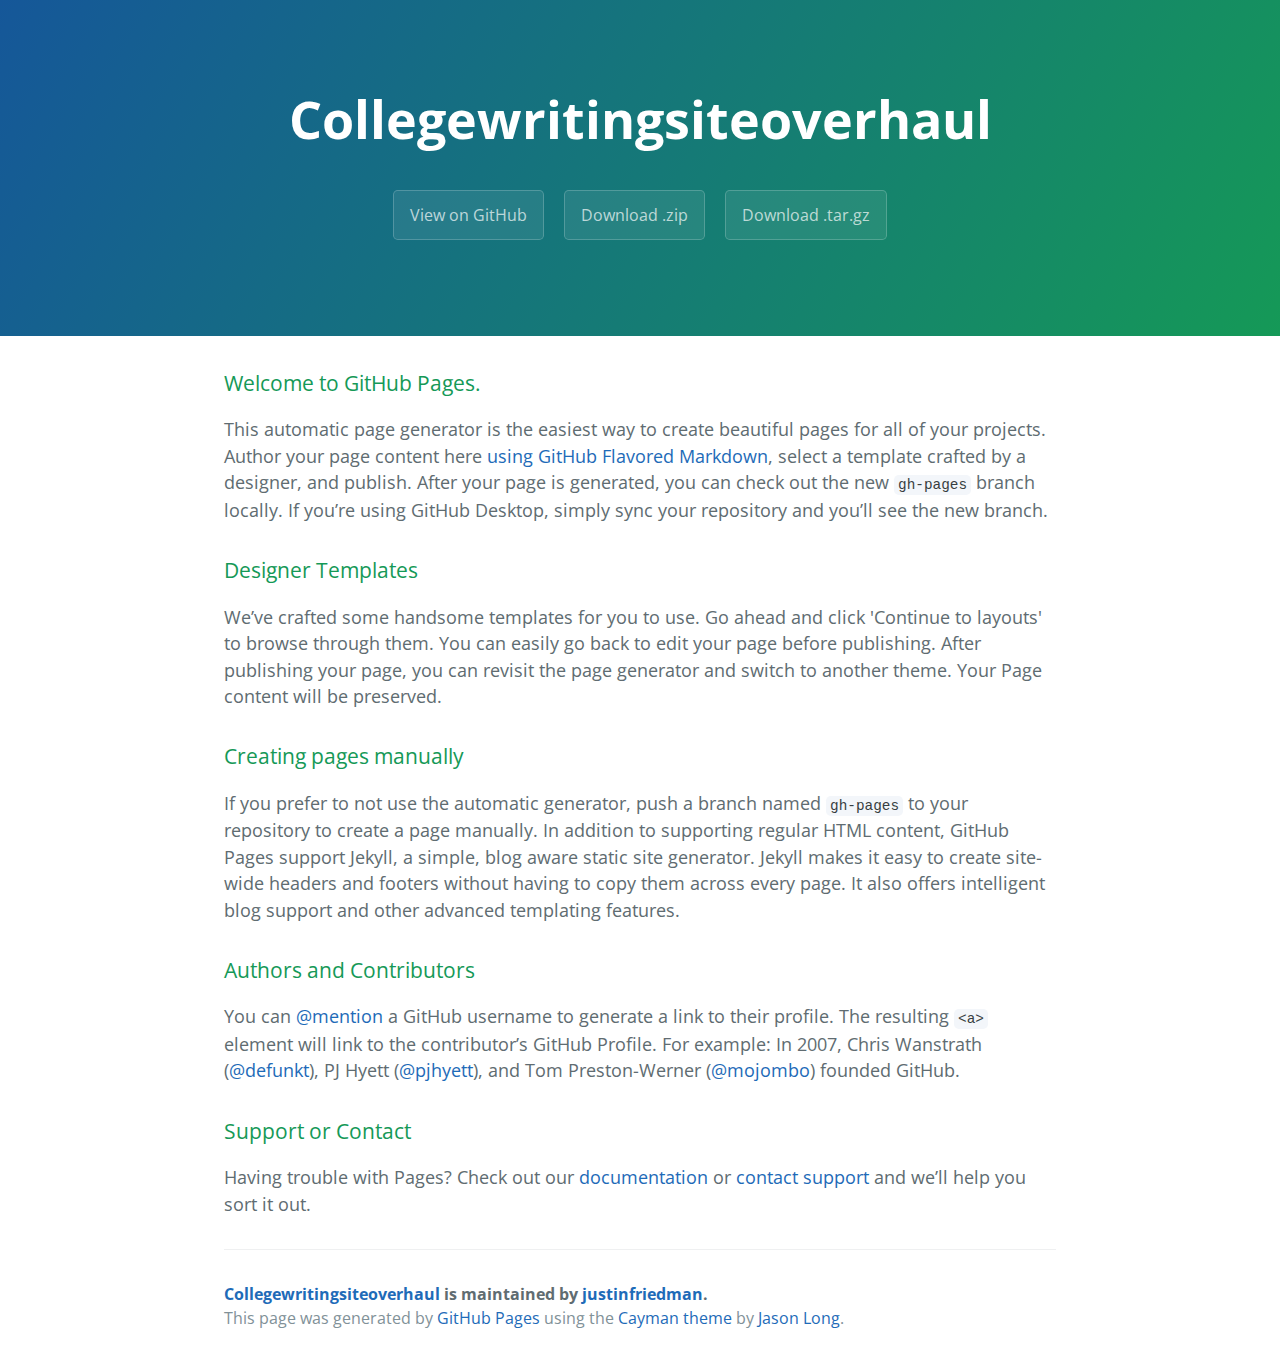
==== index.html @ 5b7e78f1 "Create gh-pages branch via GitHub" ====
<!DOCTYPE html>
<html lang="en-us">
  <head>
    <meta charset="UTF-8">
    <title>Collegewritingsiteoverhaul by justinfriedman</title>
    <meta name="viewport" content="width=device-width, initial-scale=1">
    <link rel="stylesheet" type="text/css" href="stylesheets/normalize.css" media="screen">
    <link href='https://fonts.googleapis.com/css?family=Open+Sans:400,700' rel='stylesheet' type='text/css'>
    <link rel="stylesheet" type="text/css" href="stylesheets/stylesheet.css" media="screen">
    <link rel="stylesheet" type="text/css" href="stylesheets/github-light.css" media="screen">
  </head>
  <body>
    <section class="page-header">
      <h1 class="project-name">Collegewritingsiteoverhaul</h1>
      <h2 class="project-tagline"></h2>
      <a href="https://github.com/justinfriedman/collegeWritingSiteOverhaul" class="btn">View on GitHub</a>
      <a href="https://github.com/justinfriedman/collegeWritingSiteOverhaul/zipball/master" class="btn">Download .zip</a>
      <a href="https://github.com/justinfriedman/collegeWritingSiteOverhaul/tarball/master" class="btn">Download .tar.gz</a>
    </section>

    <section class="main-content">
      <h3>
<a id="welcome-to-github-pages" class="anchor" href="#welcome-to-github-pages" aria-hidden="true"><span aria-hidden="true" class="octicon octicon-link"></span></a>Welcome to GitHub Pages.</h3>

<p>This automatic page generator is the easiest way to create beautiful pages for all of your projects. Author your page content here <a href="https://guides.github.com/features/mastering-markdown/">using GitHub Flavored Markdown</a>, select a template crafted by a designer, and publish. After your page is generated, you can check out the new <code>gh-pages</code> branch locally. If you’re using GitHub Desktop, simply sync your repository and you’ll see the new branch.</p>

<h3>
<a id="designer-templates" class="anchor" href="#designer-templates" aria-hidden="true"><span aria-hidden="true" class="octicon octicon-link"></span></a>Designer Templates</h3>

<p>We’ve crafted some handsome templates for you to use. Go ahead and click 'Continue to layouts' to browse through them. You can easily go back to edit your page before publishing. After publishing your page, you can revisit the page generator and switch to another theme. Your Page content will be preserved.</p>

<h3>
<a id="creating-pages-manually" class="anchor" href="#creating-pages-manually" aria-hidden="true"><span aria-hidden="true" class="octicon octicon-link"></span></a>Creating pages manually</h3>

<p>If you prefer to not use the automatic generator, push a branch named <code>gh-pages</code> to your repository to create a page manually. In addition to supporting regular HTML content, GitHub Pages support Jekyll, a simple, blog aware static site generator. Jekyll makes it easy to create site-wide headers and footers without having to copy them across every page. It also offers intelligent blog support and other advanced templating features.</p>

<h3>
<a id="authors-and-contributors" class="anchor" href="#authors-and-contributors" aria-hidden="true"><span aria-hidden="true" class="octicon octicon-link"></span></a>Authors and Contributors</h3>

<p>You can <a href="https://help.github.com/articles/basic-writing-and-formatting-syntax/#mentioning-users-and-teams" class="user-mention">@mention</a> a GitHub username to generate a link to their profile. The resulting <code>&lt;a&gt;</code> element will link to the contributor’s GitHub Profile. For example: In 2007, Chris Wanstrath (<a href="https://github.com/defunkt" class="user-mention">@defunkt</a>), PJ Hyett (<a href="https://github.com/pjhyett" class="user-mention">@pjhyett</a>), and Tom Preston-Werner (<a href="https://github.com/mojombo" class="user-mention">@mojombo</a>) founded GitHub.</p>

<h3>
<a id="support-or-contact" class="anchor" href="#support-or-contact" aria-hidden="true"><span aria-hidden="true" class="octicon octicon-link"></span></a>Support or Contact</h3>

<p>Having trouble with Pages? Check out our <a href="https://help.github.com/pages">documentation</a> or <a href="https://github.com/contact">contact support</a> and we’ll help you sort it out.</p>

      <footer class="site-footer">
        <span class="site-footer-owner"><a href="https://github.com/justinfriedman/collegeWritingSiteOverhaul">Collegewritingsiteoverhaul</a> is maintained by <a href="https://github.com/justinfriedman">justinfriedman</a>.</span>

        <span class="site-footer-credits">This page was generated by <a href="https://pages.github.com">GitHub Pages</a> using the <a href="https://github.com/jasonlong/cayman-theme">Cayman theme</a> by <a href="https://twitter.com/jasonlong">Jason Long</a>.</span>
      </footer>

    </section>

  
  </body>
</html>
---- stylesheets/stylesheet.css ----
* {
  box-sizing: border-box; }

body {
  padding: 0;
  margin: 0;
  font-family: "Open Sans", "Helvetica Neue", Helvetica, Arial, sans-serif;
  font-size: 16px;
  line-height: 1.5;
  color: #606c71; }

a {
  color: #1e6bb8;
  text-decoration: none; }
  a:hover {
    text-decoration: underline; }

.btn {
  display: inline-block;
  margin-bottom: 1rem;
  color: rgba(255, 255, 255, 0.7);
  background-color: rgba(255, 255, 255, 0.08);
  border-color: rgba(255, 255, 255, 0.2);
  border-style: solid;
  border-width: 1px;
  border-radius: 0.3rem;
  transition: color 0.2s, background-color 0.2s, border-color 0.2s; }
  .btn + .btn {
    margin-left: 1rem; }

.btn:hover {
  color: rgba(255, 255, 255, 0.8);
  text-decoration: none;
  background-color: rgba(255, 255, 255, 0.2);
  border-color: rgba(255, 255, 255, 0.3); }

@media screen and (min-width: 64em) {
  .btn {
    padding: 0.75rem 1rem; } }

@media screen and (min-width: 42em) and (max-width: 64em) {
  .btn {
    padding: 0.6rem 0.9rem;
    font-size: 0.9rem; } }

@media screen and (max-width: 42em) {
  .btn {
    display: block;
    width: 100%;
    padding: 0.75rem;
    font-size: 0.9rem; }
    .btn + .btn {
      margin-top: 1rem;
      margin-left: 0; } }

.page-header {
  color: #fff;
  text-align: center;
  background-color: #159957;
  background-image: linear-gradient(120deg, #155799, #159957); }

@media screen and (min-width: 64em) {
  .page-header {
    padding: 5rem 6rem; } }

@media screen and (min-width: 42em) and (max-width: 64em) {
  .page-header {
    padding: 3rem 4rem; } }

@media screen and (max-width: 42em) {
  .page-header {
    padding: 2rem 1rem; } }

.project-name {
  margin-top: 0;
  margin-bottom: 0.1rem; }

@media screen and (min-width: 64em) {
  .project-name {
    font-size: 3.25rem; } }

@media screen and (min-width: 42em) and (max-width: 64em) {
  .project-name {
    font-size: 2.25rem; } }

@media screen and (max-width: 42em) {
  .project-name {
    font-size: 1.75rem; } }

.project-tagline {
  margin-bottom: 2rem;
  font-weight: normal;
  opacity: 0.7; }

@media screen and (min-width: 64em) {
  .project-tagline {
    font-size: 1.25rem; } }

@media screen and (min-width: 42em) and (max-width: 64em) {
  .project-tagline {
    font-size: 1.15rem; } }

@media screen and (max-width: 42em) {
  .project-tagline {
    font-size: 1rem; } }

.main-content :first-child {
  margin-top: 0; }
.main-content img {
  max-width: 100%; }
.main-content h1, .main-content h2, .main-content h3, .main-content h4, .main-content h5, .main-content h6 {
  margin-top: 2rem;
  margin-bottom: 1rem;
  font-weight: normal;
  color: #159957; }
.main-content p {
  margin-bottom: 1em; }
.main-content code {
  padding: 2px 4px;
  font-family: Consolas, "Liberation Mono", Menlo, Courier, monospace;
  font-size: 0.9rem;
  color: #383e41;
  background-color: #f3f6fa;
  border-radius: 0.3rem; }
.main-content pre {
  padding: 0.8rem;
  margin-top: 0;
  margin-bottom: 1rem;
  font: 1rem Consolas, "Liberation Mono", Menlo, Courier, monospace;
  color: #567482;
  word-wrap: normal;
  background-color: #f3f6fa;
  border: solid 1px #dce6f0;
  border-radius: 0.3rem; }
  .main-content pre > code {
    padding: 0;
    margin: 0;
    font-size: 0.9rem;
    color: #567482;
    word-break: normal;
    white-space: pre;
    background: transparent;
    border: 0; }
.main-content .highlight {
  margin-bottom: 1rem; }
  .main-content .highlight pre {
    margin-bottom: 0;
    word-break: normal; }
.main-content .highlight pre, .main-content pre {
  padding: 0.8rem;
  overflow: auto;
  font-size: 0.9rem;
  line-height: 1.45;
  border-radius: 0.3rem; }
.main-content pre code, .main-content pre tt {
  display: inline;
  max-width: initial;
  padding: 0;
  margin: 0;
  overflow: initial;
  line-height: inherit;
  word-wrap: normal;
  background-color: transparent;
  border: 0; }
  .main-content pre code:before, .main-content pre code:after, .main-content pre tt:before, .main-content pre tt:after {
    content: normal; }
.main-content ul, .main-content ol {
  margin-top: 0; }
.main-content blockquote {
  padding: 0 1rem;
  margin-left: 0;
  color: #819198;
  border-left: 0.3rem solid #dce6f0; }
  .main-content blockquote > :first-child {
    margin-top: 0; }
  .main-content blockquote > :last-child {
    margin-bottom: 0; }
.main-content table {
  display: block;
  width: 100%;
  overflow: auto;
  word-break: normal;
  word-break: keep-all; }
  .main-content table th {
    font-weight: bold; }
  .main-content table th, .main-content table td {
    padding: 0.5rem 1rem;
    border: 1px solid #e9ebec; }
.main-content dl {
  padding: 0; }
  .main-content dl dt {
    padding: 0;
    margin-top: 1rem;
    font-size: 1rem;
    font-weight: bold; }
  .main-content dl dd {
    padding: 0;
    margin-bottom: 1rem; }
.main-content hr {
  height: 2px;
  padding: 0;
  margin: 1rem 0;
  background-color: #eff0f1;
  border: 0; }

@media screen and (min-width: 64em) {
  .main-content {
    max-width: 64rem;
    padding: 2rem 6rem;
    margin: 0 auto;
    font-size: 1.1rem; } }

@media screen and (min-width: 42em) and (max-width: 64em) {
  .main-content {
    padding: 2rem 4rem;
    font-size: 1.1rem; } }

@media screen and (max-width: 42em) {
  .main-content {
    padding: 2rem 1rem;
    font-size: 1rem; } }

.site-footer {
  padding-top: 2rem;
  margin-top: 2rem;
  border-top: solid 1px #eff0f1; }

.site-footer-owner {
  display: block;
  font-weight: bold; }

.site-footer-credits {
  color: #819198; }

@media screen and (min-width: 64em) {
  .site-footer {
    font-size: 1rem; } }

@media screen and (min-width: 42em) and (max-width: 64em) {
  .site-footer {
    font-size: 1rem; } }

@media screen and (max-width: 42em) {
  .site-footer {
    font-size: 0.9rem; } }
---- stylesheets/github-light.css ----
/*
The MIT License (MIT)

Copyright (c) 2015 GitHub, Inc.

Permission is hereby granted, free of charge, to any person obtaining a copy
of this software and associated documentation files (the "Software"), to deal
in the Software without restriction, including without limitation the rights
to use, copy, modify, merge, publish, distribute, sublicense, and/or sell
copies of the Software, and to permit persons to whom the Software is
furnished to do so, subject to the following conditions:

The above copyright notice and this permission notice shall be included in all
copies or substantial portions of the Software.

THE SOFTWARE IS PROVIDED "AS IS", WITHOUT WARRANTY OF ANY KIND, EXPRESS OR
IMPLIED, INCLUDING BUT NOT LIMITED TO THE WARRANTIES OF MERCHANTABILITY,
FITNESS FOR A PARTICULAR PURPOSE AND NONINFRINGEMENT. IN NO EVENT SHALL THE
AUTHORS OR COPYRIGHT HOLDERS BE LIABLE FOR ANY CLAIM, DAMAGES OR OTHER
LIABILITY, WHETHER IN AN ACTION OF CONTRACT, TORT OR OTHERWISE, ARISING FROM,
OUT OF OR IN CONNECTION WITH THE SOFTWARE OR THE USE OR OTHER DEALINGS IN THE
SOFTWARE.

*/

.pl-c /* comment */ {
  color: #969896;
}

.pl-c1      /* constant, markup.raw, meta.diff.header, meta.module-reference, meta.property-name, support, support.constant, support.variable, variable.other.constant */,
.pl-s .pl-v /* string variable */ {
  color: #0086b3;
}

.pl-e  /* entity */,
.pl-en /* entity.name */ {
  color: #795da3;
}

.pl-s .pl-s1 /* string source */,
.pl-smi      /* storage.modifier.import, storage.modifier.package, storage.type.java, variable.other, variable.parameter.function */ {
  color: #333;
}

.pl-ent /* entity.name.tag */ {
  color: #63a35c;
}

.pl-k /* keyword, storage, storage.type */ {
  color: #a71d5d;
}

.pl-pds              /* punctuation.definition.string, string.regexp.character-class */,
.pl-s                /* string */,
.pl-s .pl-pse .pl-s1 /* string punctuation.section.embedded source */,
.pl-sr               /* string.regexp */,
.pl-sr .pl-cce       /* string.regexp constant.character.escape */,
.pl-sr .pl-sra       /* string.regexp string.regexp.arbitrary-repitition */,
.pl-sr .pl-sre       /* string.regexp source.ruby.embedded */ {
  color: #183691;
}

.pl-v /* variable */ {
  color: #ed6a43;
}

.pl-id /* invalid.deprecated */ {
  color: #b52a1d;
}

.pl-ii /* invalid.illegal */ {
  background-color: #b52a1d;
  color: #f8f8f8;
}

.pl-sr .pl-cce /* string.regexp constant.character.escape */ {
  color: #63a35c;
  font-weight: bold;
}

.pl-ml /* markup.list */ {
  color: #693a17;
}

.pl-mh        /* markup.heading */,
.pl-mh .pl-en /* markup.heading entity.name */,
.pl-ms        /* meta.separator */ {
  color: #1d3e81;
  font-weight: bold;
}

.pl-mq /* markup.quote */ {
  color: #008080;
}

.pl-mi /* markup.italic */ {
  color: #333;
  font-style: italic;
}

.pl-mb /* markup.bold */ {
  color: #333;
  font-weight: bold;
}

.pl-md /* markup.deleted, meta.diff.header.from-file */ {
  background-color: #ffecec;
  color: #bd2c00;
}

.pl-mi1 /* markup.inserted, meta.diff.header.to-file */ {
  background-color: #eaffea;
  color: #55a532;
}

.pl-mdr /* meta.diff.range */ {
  color: #795da3;
  font-weight: bold;
}

.pl-mo /* meta.output */ {
  color: #1d3e81;
}
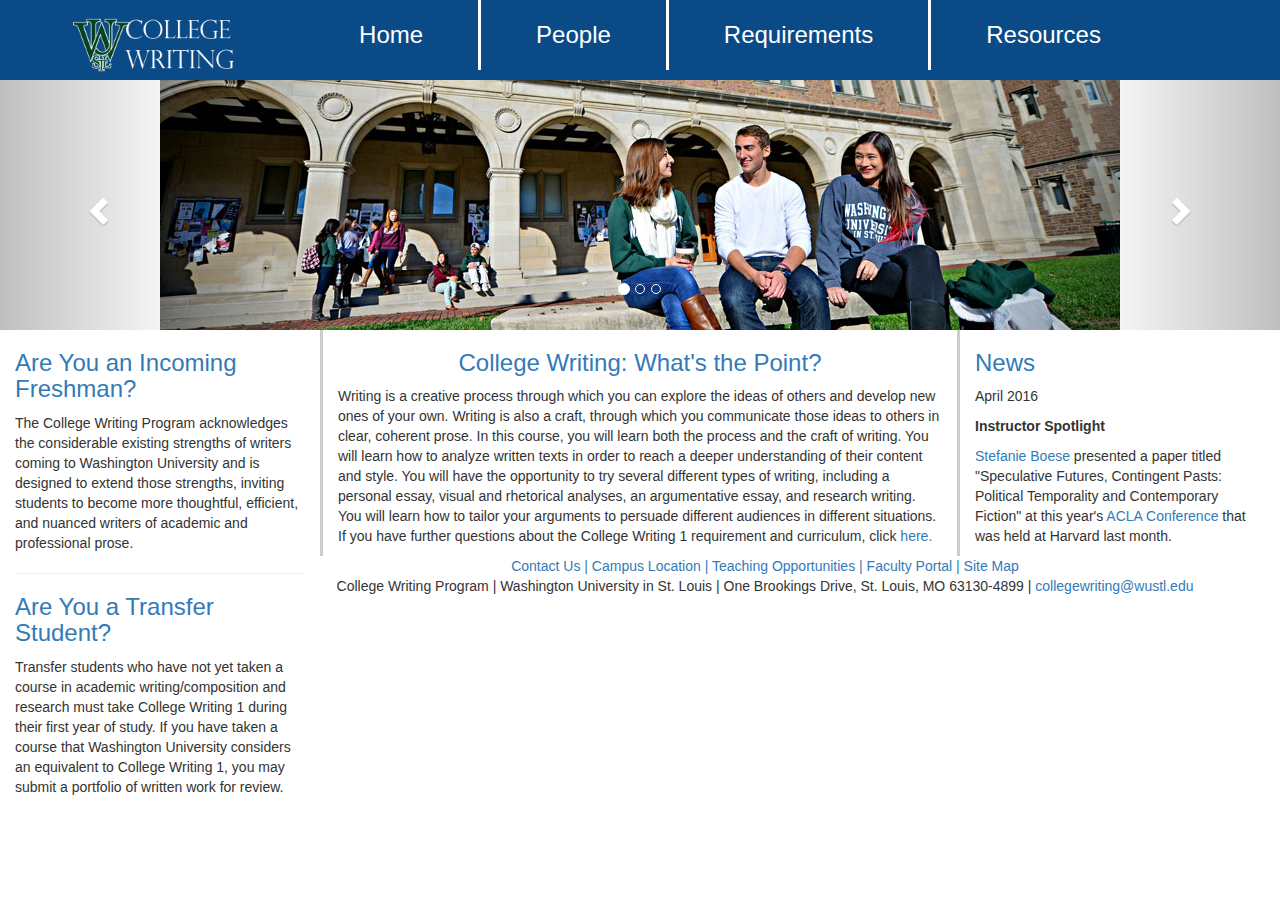
==== commit a74093dc: "getting there" ====
--- a/index.html
+++ b/index.html
@@ -1,57 +1,151 @@
 <!DOCTYPE html>
-<html lang="en-us">
+<html lang="en">
   <head>
-    <meta charset="UTF-8">
-    <title>Collegewritingsiteoverhaul by justinfriedman</title>
+    <meta charset="utf-8">
+    <meta http-equiv="X-UA-Compatible" content="IE=edge">
     <meta name="viewport" content="width=device-width, initial-scale=1">
-    <link rel="stylesheet" type="text/css" href="stylesheets/normalize.css" media="screen">
-    <link href='https://fonts.googleapis.com/css?family=Open+Sans:400,700' rel='stylesheet' type='text/css'>
-    <link rel="stylesheet" type="text/css" href="stylesheets/stylesheet.css" media="screen">
-    <link rel="stylesheet" type="text/css" href="stylesheets/github-light.css" media="screen">
+    <!-- The above 3 meta tags *must* come first in the head; any other head content must come *after* these tags -->
+    <title>WUSTL College Writing</title>
+
+    <!-- Bootstrap -->
+    <link href="css/bootstrap.min.css" rel="stylesheet">
+    <link href="css/custom.css" rel="stylesheet">
+
   </head>
+
+
+
   <body>
-    <section class="page-header">
-      <h1 class="project-name">Collegewritingsiteoverhaul</h1>
-      <h2 class="project-tagline"></h2>
-      <a href="https://github.com/justinfriedman/collegeWritingSiteOverhaul" class="btn">View on GitHub</a>
-      <a href="https://github.com/justinfriedman/collegeWritingSiteOverhaul/zipball/master" class="btn">Download .zip</a>
-      <a href="https://github.com/justinfriedman/collegeWritingSiteOverhaul/tarball/master" class="btn">Download .tar.gz</a>
-    </section>
+    <!-- Static navbar -->
+        <nav class="navbar navbar-default navbar-static-top">
+          <div class="container">
+            <div class="navbar-header">
+              <button type="button" class="navbar-toggle collapsed" data-toggle="collapse" data-target="#navbar" aria-expanded="false" aria-controls="navbar">
+                <span class="sr-only">Toggle navigation</span>
+                <span class="icon-bar"></span>
+                <span class="icon-bar"></span>
+                <span class="icon-bar"></span>
+              </button>
+              <a class="navbar-brand" href="#"><img src="imgs/logo.png" id="logo"></a>
+            </div>
+            <div id="navbar" class="navbar-collapse collapse">
+              <ul class="nav navbar-nav">
+                <li>
+                  <a href="index.html"><p>Home</p></a>
+                </li>
+                <li>
+                  <a href="people.html"><p>People</p></a>
+                </li>
+                <li>
+                  <a href="requirements.html"><p>Requirements</p></a>
+                </li>
+                <li>
+                  <a href="resources.html"><p>Resources</p></a>
+                </li>
 
-    <section class="main-content">
-      <h3>
-<a id="welcome-to-github-pages" class="anchor" href="#welcome-to-github-pages" aria-hidden="true"><span aria-hidden="true" class="octicon octicon-link"></span></a>Welcome to GitHub Pages.</h3>
+              </ul>
 
-<p>This automatic page generator is the easiest way to create beautiful pages for all of your projects. Author your page content here <a href="https://guides.github.com/features/mastering-markdown/">using GitHub Flavored Markdown</a>, select a template crafted by a designer, and publish. After your page is generated, you can check out the new <code>gh-pages</code> branch locally. If you’re using GitHub Desktop, simply sync your repository and you’ll see the new branch.</p>
+            </div><!--/.nav-collapse -->
+          </div>
+        </nav>
 
-<h3>
-<a id="designer-templates" class="anchor" href="#designer-templates" aria-hidden="true"><span aria-hidden="true" class="octicon octicon-link"></span></a>Designer Templates</h3>
 
-<p>We’ve crafted some handsome templates for you to use. Go ahead and click 'Continue to layouts' to browse through them. You can easily go back to edit your page before publishing. After publishing your page, you can revisit the page generator and switch to another theme. Your Page content will be preserved.</p>
+<div id="carousel-example-generic" class="carousel slide" data-ride="carousel">
+  <!-- Indicators -->
+  <ol class="carousel-indicators">
+    <li data-target="#carousel-example-generic" data-slide-to="0" class="active"></li>
+    <li data-target="#carousel-example-generic" data-slide-to="1"></li>
+    <li data-target="#carousel-example-generic" data-slide-to="2"></li>
+  </ol>
 
-<h3>
-<a id="creating-pages-manually" class="anchor" href="#creating-pages-manually" aria-hidden="true"><span aria-hidden="true" class="octicon octicon-link"></span></a>Creating pages manually</h3>
+  <!-- Wrapper for slides -->
+  <div class="carousel-inner">
+    <div class="item active">
+      <img src="imgs/banner1.jpg" alt="...">
 
-<p>If you prefer to not use the automatic generator, push a branch named <code>gh-pages</code> to your repository to create a page manually. In addition to supporting regular HTML content, GitHub Pages support Jekyll, a simple, blog aware static site generator. Jekyll makes it easy to create site-wide headers and footers without having to copy them across every page. It also offers intelligent blog support and other advanced templating features.</p>
+    </div>
+    <div class="item">
+      <img src="imgs/banner2.jpg" alt="...">
 
-<h3>
-<a id="authors-and-contributors" class="anchor" href="#authors-and-contributors" aria-hidden="true"><span aria-hidden="true" class="octicon octicon-link"></span></a>Authors and Contributors</h3>
+    </div>
+    <div class="item">
+      <img src="imgs/banner3.jpg" alt="...">
 
-<p>You can <a href="https://help.github.com/articles/basic-writing-and-formatting-syntax/#mentioning-users-and-teams" class="user-mention">@mention</a> a GitHub username to generate a link to their profile. The resulting <code>&lt;a&gt;</code> element will link to the contributor’s GitHub Profile. For example: In 2007, Chris Wanstrath (<a href="https://github.com/defunkt" class="user-mention">@defunkt</a>), PJ Hyett (<a href="https://github.com/pjhyett" class="user-mention">@pjhyett</a>), and Tom Preston-Werner (<a href="https://github.com/mojombo" class="user-mention">@mojombo</a>) founded GitHub.</p>
+    </div>
+  </div>
 
-<h3>
-<a id="support-or-contact" class="anchor" href="#support-or-contact" aria-hidden="true"><span aria-hidden="true" class="octicon octicon-link"></span></a>Support or Contact</h3>
+  <!-- Controls -->
+  <a class="left carousel-control" href="#carousel-example-generic" role="button" data-slide="prev">
+    <span class="glyphicon glyphicon-chevron-left"></span>
+  </a>
+  <a class="right carousel-control" href="#carousel-example-generic" role="button" data-slide="next">
+    <span class="glyphicon glyphicon-chevron-right"></span>
+  </a>
+</div> <!-- Carousel -->
 
-<p>Having trouble with Pages? Check out our <a href="https://help.github.com/pages">documentation</a> or <a href="https://github.com/contact">contact support</a> and we’ll help you sort it out.</p>
 
-      <footer class="site-footer">
-        <span class="site-footer-owner"><a href="https://github.com/justinfriedman/collegeWritingSiteOverhaul">Collegewritingsiteoverhaul</a> is maintained by <a href="https://github.com/justinfriedman">justinfriedman</a>.</span>
+<div class="info-cont">
 
-        <span class="site-footer-credits">This page was generated by <a href="https://pages.github.com">GitHub Pages</a> using the <a href="https://github.com/jasonlong/cayman-theme">Cayman theme</a> by <a href="https://twitter.com/jasonlong">Jason Long</a>.</span>
-      </footer>
 
-    </section>
+<div class="col-md-3">
+  <a href="freshman.html"><h3>Are You an Incoming Freshman?</h3></a>
+  <p>
+    The College Writing Program acknowledges the considerable existing strengths of writers coming to Washington University and is designed to extend
+     those strengths, inviting students to become more thoughtful, efficient, and nuanced writers of academic and professional prose.
+  </p>
+<hr />
+<a href="transfer.html"><h3>Are You a Transfer Student?</h3></a>
+  <p>
+    Transfer students who have not yet taken a course in academic writing/composition and research must take College Writing 1 during their first year
+    of study. If you have taken a course that Washington University considers an equivalent to College Writing 1, you may submit a portfolio of written
+    work for review.
+  </p>
 
-  
+</div>
+<div class="col-md-6">
+<h3>College Writing: What's the Point?</h3>
+<p>
+  Writing is a creative process through which you can explore the ideas of others and develop new ones of your own. Writing is also a craft,
+  through which you communicate those ideas to others in clear, coherent prose. In this course, you will learn both the process and the craft of writing.
+   You will learn how to analyze written texts in order to reach a deeper understanding of their content and style. You will have the opportunity to try
+   several different types of writing, including a personal essay, visual and rhetorical analyses, an argumentative essay, and research writing.
+   You will learn how to tailor your arguments to persuade different audiences in different situations.
+   If you have further questions about the College Writing 1 requirement and curriculum, click <a href="faq.html">here.</a>
+
+</p>
+
+</div>
+<div class="col-md-3">
+  <a href="news.html"><h3>News</h3></a>
+  <p>
+    April 2016
+  </p>
+  <p>
+    <strong>Instructor Spotlight</strong>
+  </p>
+  <p>
+    <a href="people.html/#boese">Stefanie Boese</a> presented a paper titled "Speculative Futures, Contingent Pasts:  Political Temporality and Contemporary Fiction"
+    at this year's <a href="http://www.acla.org/">ACLA Conference </a>that was held at Harvard last month.
+  </p>
+</div>
+
+</div>
+
+
+
+ <footer class="footer">
+      <div class="container">
+
+     <a href="contact.html">Contact Us | </a> <a href="location.html">Campus Location | </a> <a href="opps.html">Teaching Opportunities | </a> <a href="https://pages.wustl.edu/writing1">Faculty Portal | </a> <a href="map.html">Site Map</a>
+     <p>
+       College Writing Program | Washington University in St. Louis | One Brookings Drive, St. Louis, MO 63130-4899 | <a href="collegewriting@wustl.edu">collegewriting@wustl.edu</a>
+     </p>
+   </div>
+ </footer>
+
+    <!-- jQuery (necessary for Bootstrap's JavaScript plugins) -->
+    <script src="https://ajax.googleapis.com/ajax/libs/jquery/1.11.3/jquery.min.js"></script>
+    <!-- Include all compiled plugins (below), or include individual files as needed -->
+    <script src="js/bootstrap.min.js"></script>
   </body>
 </html>
--- a/css/custom.css
+++ b/css/custom.css
@@ -0,0 +1,149 @@
+
+
+#logo {
+  height: 60px;
+  width: 165px;
+}
+.navbar-nav li {
+  padding-left: 40px;
+  padding-right: 40px;
+  font-size: 18pt;
+
+}
+
+.navbar{
+  background-color: rgb(10, 75, 135);
+  padding-bottom: 0px;
+
+}
+
+.navbar-nav {
+    display: inline-block;
+    float: none;
+    margin: 0;
+
+}
+
+.navbar-nav p {
+  color: white;
+}
+.navbar-nav li:hover {
+  background-color: rgb(149, 154, 153);
+}
+.navbar{
+  text-align: center;
+}
+
+.navbar, .navbar-inverse {
+	border-radius: 0;
+	border: none;
+	margin-bottom: 0;
+	min-height: 80px;
+}
+
+.nav li {
+	display: inline;
+	color: white;
+  padding-left: 40px;
+  padding-right: 40px;
+  padding-top: 10px;
+
+}
+
+.nav li~li { border-left: 3px solid white }
+
+
+.navbar-inverse .navbar-nav > li > a {
+	color: #ffffff;
+	font-family: Lato;
+	font-size: 1.7em;
+	font-weight: 300;
+	padding: 30px 25px 33px 25px;
+}
+
+.navbar-inverse .navbar-nav li a:hover {
+	background-color: #444444;
+	transition: 0.7s all linear;
+	height: 100%;
+}
+
+#carousel-example-generic {
+
+}
+
+
+.carousel-inner > .item > img {
+    margin: 0 auto;
+}
+.col-md-6 {
+  border-left: 3px solid #ccc;
+  border-right: 3px solid #ccc;
+}
+.col-md-6 h3 {
+  color: #337ab7;
+  text-align: center;
+
+}
+
+.navbar-fixed-bottom {
+  background-color: white;
+}
+
+
+.people-button {
+  padding-top: 40px;
+  margin: auto;
+  text-align: center;
+
+}
+
+#admins {
+  background-color: rgba(30, 145, 201, 0.5);
+}
+#profs {
+  background-color: rgba(30, 145, 201, 0.5);
+}
+
+.col-md-12 {
+  padding-top: 40px;
+  padding-left: 40%;
+  padding-right: 40%;
+  margin: auto;
+  text-align: center;
+}
+
+.pofile img {
+  float: left;
+}
+
+.info {
+  float: right;
+}
+
+.thumbnail.right-caption > img {
+    float: left;
+    margin-right: 9px;
+}
+
+.thumbnail.right-caption {
+    float: left;
+}
+
+.thumbnail.right-caption > .caption {
+    padding: 4px;
+}
+.navbar-fixed-bottom {
+  padding-top: 70px;
+}
+
+footer {
+  text-align: center;
+    height: 100px;
+    bottom: 0;
+    width: 100%;
+}
+
+.name-grid {
+  padding-top: 30px;
+  padding-bottom: 30px;
+}
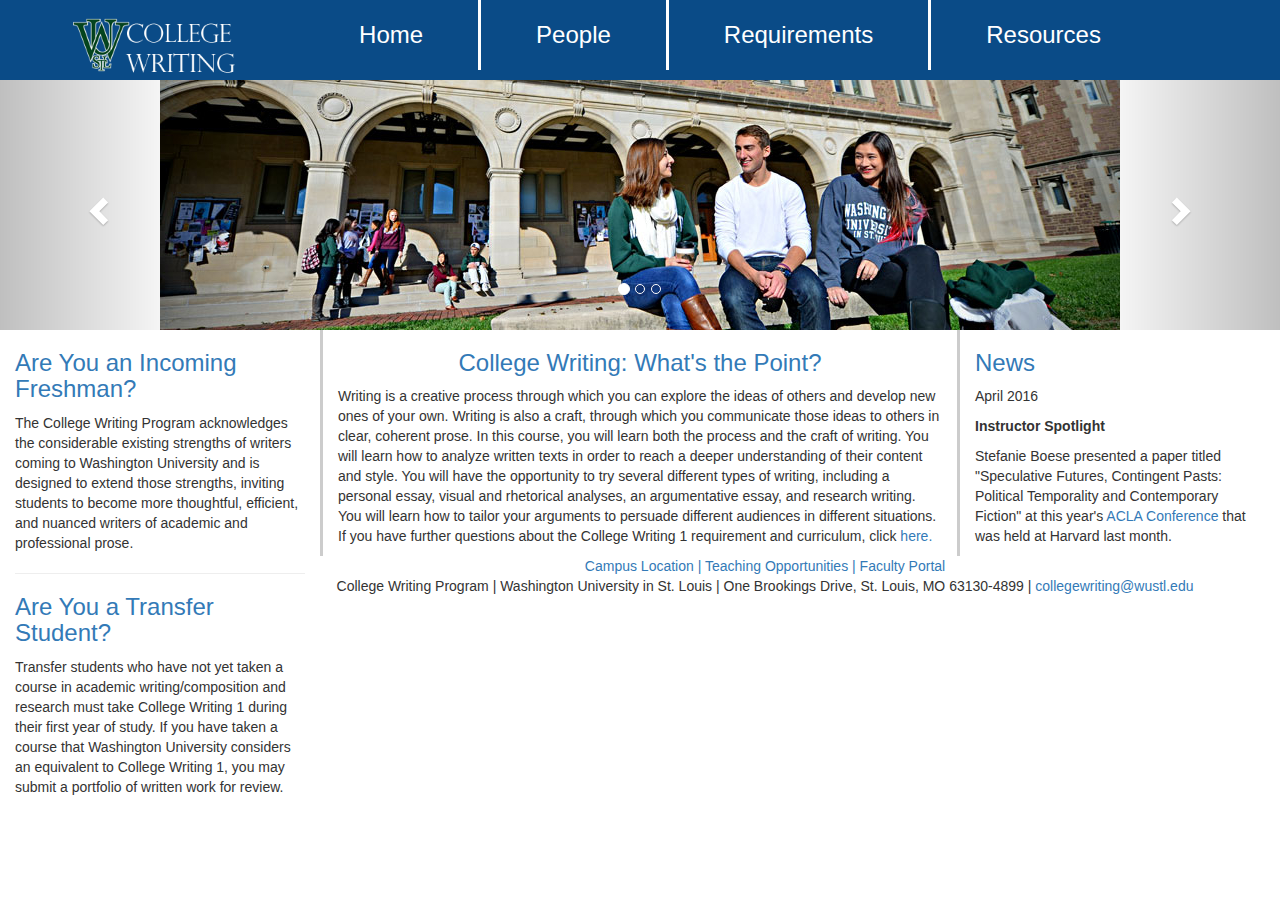
==== commit ad0a4b73: "done" ====
--- a/index.html
+++ b/index.html
@@ -1,151 +1,168 @@
 <!DOCTYPE html>
 <html lang="en">
-  <head>
-    <meta charset="utf-8">
-    <meta http-equiv="X-UA-Compatible" content="IE=edge">
-    <meta name="viewport" content="width=device-width, initial-scale=1">
-    <!-- The above 3 meta tags *must* come first in the head; any other head content must come *after* these tags -->
-    <title>WUSTL College Writing</title>
 
-    <!-- Bootstrap -->
-    <link href="css/bootstrap.min.css" rel="stylesheet">
-    <link href="css/custom.css" rel="stylesheet">
+<head>
+  <meta charset="utf-8">
+  <meta http-equiv="X-UA-Compatible" content="IE=edge">
+  <meta name="viewport" content="width=device-width, initial-scale=1">
+  <!-- The above 3 meta tags *must* come first in the head; any other head content must come *after* these tags -->
+  <title>WUSTL College Writing</title>
 
-  </head>
+  <!-- Bootstrap -->
+  <link href="css/bootstrap.min.css" rel="stylesheet">
+  <link href="css/custom.css" rel="stylesheet">
+
+</head>
 
 
 
-  <body>
-    <!-- Static navbar -->
-        <nav class="navbar navbar-default navbar-static-top">
-          <div class="container">
-            <div class="navbar-header">
-              <button type="button" class="navbar-toggle collapsed" data-toggle="collapse" data-target="#navbar" aria-expanded="false" aria-controls="navbar">
-                <span class="sr-only">Toggle navigation</span>
-                <span class="icon-bar"></span>
-                <span class="icon-bar"></span>
-                <span class="icon-bar"></span>
-              </button>
-              <a class="navbar-brand" href="#"><img src="imgs/logo.png" id="logo"></a>
-            </div>
-            <div id="navbar" class="navbar-collapse collapse">
-              <ul class="nav navbar-nav">
-                <li>
-                  <a href="index.html"><p>Home</p></a>
-                </li>
-                <li>
-                  <a href="people.html"><p>People</p></a>
-                </li>
-                <li>
-                  <a href="requirements.html"><p>Requirements</p></a>
-                </li>
-                <li>
-                  <a href="resources.html"><p>Resources</p></a>
-                </li>
-
-              </ul>
-
-            </div><!--/.nav-collapse -->
-          </div>
-        </nav>
+<body>
+  <!-- Static navbar -->
+  <nav class="navbar navbar-default navbar-static-top">
+    <div class="container">
+      <div class="navbar-header">
+        <button type="button" class="navbar-toggle collapsed" data-toggle="collapse" data-target="#navbar" aria-expanded="false" aria-controls="navbar">
+          <span class="sr-only">Toggle navigation</span>
+          <span class="icon-bar"></span>
+          <span class="icon-bar"></span>
+          <span class="icon-bar"></span>
+        </button>
+        <a class="navbar-brand" href="index.html"><img src="imgs/logo.png" id="logo"></a>
+      </div>
+      <div id="navbar" class="navbar-collapse collapse">
+        <ul class="nav navbar-nav">
+          <li>
+            <a href="index.html">
+              <p>Home</p>
+            </a>
+          </li>
+          <li>
+            <a href="people.html">
+              <p>People</p>
+            </a>
+          </li>
+          <li class="dropdown">
+            <a href="requirements.html" class="dropdown-toggle" data-toggle="dropdown" role="button" aria-haspopup="true" aria-expanded="false"><p>Requirements </p></a>
+            <ul class="dropdown-menu">
+              <li><a href="requirements.html">WU Writing Requirement</a></li>
+              <li><a href="transfer.html">Transfer Student Portfolio</a></li>
+              <li><a href="placement.html">Placement Exam</a></li>
+              <li><a href="prep.html">Prep Course Sequence</a></li>
+              <li><a href="writing1.html">College Writing 1 FAQs</a></li>
 
 
-<div id="carousel-example-generic" class="carousel slide" data-ride="carousel">
-  <!-- Indicators -->
-  <ol class="carousel-indicators">
-    <li data-target="#carousel-example-generic" data-slide-to="0" class="active"></li>
-    <li data-target="#carousel-example-generic" data-slide-to="1"></li>
-    <li data-target="#carousel-example-generic" data-slide-to="2"></li>
-  </ol>
+            </ul>
+          </li>
+          <li>
+            <a href="resources.html">
+              <p>Resources</p>
+            </a>
+          </li>
 
-  <!-- Wrapper for slides -->
-  <div class="carousel-inner">
-    <div class="item active">
-      <img src="imgs/banner1.jpg" alt="...">
+
+        </ul>
+
+      </div>
+      <!--/.nav-collapse -->
+    </div>
+  </nav>
+
+
+  <div id="carousel-example-generic" class="carousel slide" data-ride="carousel">
+    <!-- Indicators -->
+    <ol class="carousel-indicators">
+      <li data-target="#carousel-example-generic" data-slide-to="0" class="active"></li>
+      <li data-target="#carousel-example-generic" data-slide-to="1"></li>
+      <li data-target="#carousel-example-generic" data-slide-to="2"></li>
+    </ol>
+
+    <!-- Wrapper for slides -->
+    <div class="carousel-inner">
+      <div class="item active">
+        <img src="imgs/banner1.jpg" alt="...">
+
+      </div>
+      <div class="item">
+        <img src="imgs/banner2.jpg" alt="...">
+
+      </div>
+      <div class="item">
+        <img src="imgs/banner3.jpg" alt="...">
+
+      </div>
+    </div>
+
+    <!-- Controls -->
+    <a class="left carousel-control" href="#carousel-example-generic" role="button" data-slide="prev">
+      <span class="glyphicon glyphicon-chevron-left"></span>
+    </a>
+    <a class="right carousel-control" href="#carousel-example-generic" role="button" data-slide="next">
+      <span class="glyphicon glyphicon-chevron-right"></span>
+    </a>
+  </div>
+  <!-- Carousel -->
+
+
+  <div class="info-cont">
+
+
+    <div class="col-md-3">
+      <a href="freshman.html"><h3>Are You an Incoming Freshman?</h3></a>
+      <p>
+        The College Writing Program acknowledges the considerable existing strengths of writers coming to Washington University and is designed to extend those strengths, inviting students to become more thoughtful, efficient, and nuanced writers of academic
+        and professional prose.
+      </p>
+      <hr />
+      <a href="transfer.html"><h3>Are You a Transfer Student?</h3></a>
+      <p>
+        Transfer students who have not yet taken a course in academic writing/composition and research must take College Writing 1 during their first year of study. If you have taken a course that Washington University considers an equivalent to College Writing
+        1, you may submit a portfolio of written work for review.
+      </p>
 
     </div>
-    <div class="item">
-      <img src="imgs/banner2.jpg" alt="...">
+    <div class="col-md-6" >
+      <h3>College Writing: What's the Point?</h3>
+      <p>
+        Writing is a creative process through which you can explore the ideas of others and develop new ones of your own. Writing is also a craft, through which you communicate those ideas to others in clear, coherent prose. In this course, you will learn both
+        the process and the craft of writing. You will learn how to analyze written texts in order to reach a deeper understanding of their content and style. You will have the opportunity to try several different types of writing, including a personal
+        essay, visual and rhetorical analyses, an argumentative essay, and research writing. You will learn how to tailor your arguments to persuade different audiences in different situations. If you have further questions about the College Writing 1
+        requirement and curriculum, click <a href="writing1.html">here.</a>
+
+      </p>
 
     </div>
-    <div class="item">
-      <img src="imgs/banner3.jpg" alt="...">
+    <div class="col-md-3">
+      <a href="news.html"><h3>News</h3></a>
+      <p>
+        April 2016
+      </p>
+      <p>
+        <strong>Instructor Spotlight</strong>
+      </p>
+      <p>
+        Stefanie Boese presented a paper titled "Speculative Futures, Contingent Pasts: Political Temporality and Contemporary Fiction" at this year's <a href="http://www.acla.org/">ACLA Conference </a>that was held at
+        Harvard last month.
+      </p>
+    </div>
 
-    </div>
   </div>
-
-  <!-- Controls -->
-  <a class="left carousel-control" href="#carousel-example-generic" role="button" data-slide="prev">
-    <span class="glyphicon glyphicon-chevron-left"></span>
-  </a>
-  <a class="right carousel-control" href="#carousel-example-generic" role="button" data-slide="next">
-    <span class="glyphicon glyphicon-chevron-right"></span>
-  </a>
-</div> <!-- Carousel -->
-
-
-<div class="info-cont">
-
-
-<div class="col-md-3">
-  <a href="freshman.html"><h3>Are You an Incoming Freshman?</h3></a>
-  <p>
-    The College Writing Program acknowledges the considerable existing strengths of writers coming to Washington University and is designed to extend
-     those strengths, inviting students to become more thoughtful, efficient, and nuanced writers of academic and professional prose.
-  </p>
-<hr />
-<a href="transfer.html"><h3>Are You a Transfer Student?</h3></a>
-  <p>
-    Transfer students who have not yet taken a course in academic writing/composition and research must take College Writing 1 during their first year
-    of study. If you have taken a course that Washington University considers an equivalent to College Writing 1, you may submit a portfolio of written
-    work for review.
-  </p>
-
-</div>
-<div class="col-md-6">
-<h3>College Writing: What's the Point?</h3>
-<p>
-  Writing is a creative process through which you can explore the ideas of others and develop new ones of your own. Writing is also a craft,
-  through which you communicate those ideas to others in clear, coherent prose. In this course, you will learn both the process and the craft of writing.
-   You will learn how to analyze written texts in order to reach a deeper understanding of their content and style. You will have the opportunity to try
-   several different types of writing, including a personal essay, visual and rhetorical analyses, an argumentative essay, and research writing.
-   You will learn how to tailor your arguments to persuade different audiences in different situations.
-   If you have further questions about the College Writing 1 requirement and curriculum, click <a href="faq.html">here.</a>
-
-</p>
-
-</div>
-<div class="col-md-3">
-  <a href="news.html"><h3>News</h3></a>
-  <p>
-    April 2016
-  </p>
-  <p>
-    <strong>Instructor Spotlight</strong>
-  </p>
-  <p>
-    <a href="people.html/#boese">Stefanie Boese</a> presented a paper titled "Speculative Futures, Contingent Pasts:  Political Temporality and Contemporary Fiction"
-    at this year's <a href="http://www.acla.org/">ACLA Conference </a>that was held at Harvard last month.
-  </p>
-</div>
-
-</div>
 
 
 
- <footer class="footer">
-      <div class="container">
+  <footer >
+    <div class="container">
 
-     <a href="contact.html">Contact Us | </a> <a href="location.html">Campus Location | </a> <a href="opps.html">Teaching Opportunities | </a> <a href="https://pages.wustl.edu/writing1">Faculty Portal | </a> <a href="map.html">Site Map</a>
-     <p>
-       College Writing Program | Washington University in St. Louis | One Brookings Drive, St. Louis, MO 63130-4899 | <a href="collegewriting@wustl.edu">collegewriting@wustl.edu</a>
-     </p>
-   </div>
- </footer>
+      <a href="location.html">Campus Location | </a> <a href="opps.html">Teaching Opportunities | </a> <a href="https://pages.wustl.edu/writing1">Faculty Portal</a>
+      <p>
+        College Writing Program | Washington University in St. Louis | One Brookings Drive, St. Louis, MO 63130-4899 | <a href="collegewriting@wustl.edu">collegewriting@wustl.edu</a>
+      </p>
+    </div>
+  </footer>
 
-    <!-- jQuery (necessary for Bootstrap's JavaScript plugins) -->
-    <script src="https://ajax.googleapis.com/ajax/libs/jquery/1.11.3/jquery.min.js"></script>
-    <!-- Include all compiled plugins (below), or include individual files as needed -->
-    <script src="js/bootstrap.min.js"></script>
-  </body>
+  <!-- jQuery (necessary for Bootstrap's JavaScript plugins) -->
+  <script src="https://ajax.googleapis.com/ajax/libs/jquery/1.11.3/jquery.min.js"></script>
+  <!-- Include all compiled plugins (below), or include individual files as needed -->
+  <script src="js/bootstrap.min.js"></script>
+</body>
+
 </html>
--- a/css/custom.css
+++ b/css/custom.css
@@ -72,6 +72,17 @@
 }
 
 
+
+.dropdown-menu a{
+  font-size: 12pt;
+
+}
+.dropdown-menu li {
+  padding-left: 0px;
+  padding-right: 0px;
+  padding-top: 10px;
+  padding-bottom: 10px;
+}
 .carousel-inner > .item > img {
     margin: 0 auto;
 }
@@ -138,12 +149,33 @@
 
 footer {
   text-align: center;
-    height: 100px;
-    bottom: 0;
+}
+.footer {
+  display: block;
+    text-align: center;
+
+    bottom:0;
     width: 100%;
+    height: 60px;
+    position: fixed;
+
 }
+
+
 
 .name-grid {
   padding-top: 30px;
   padding-bottom: 30px;
 }
+
+.content {
+
+  margin: 0 auto;
+  text-align: center;
+  width: 60%;
+}
+
+#id {
+  border-left: 0px solid #ccc;
+  border-right: 0px solid #ccc;
+}
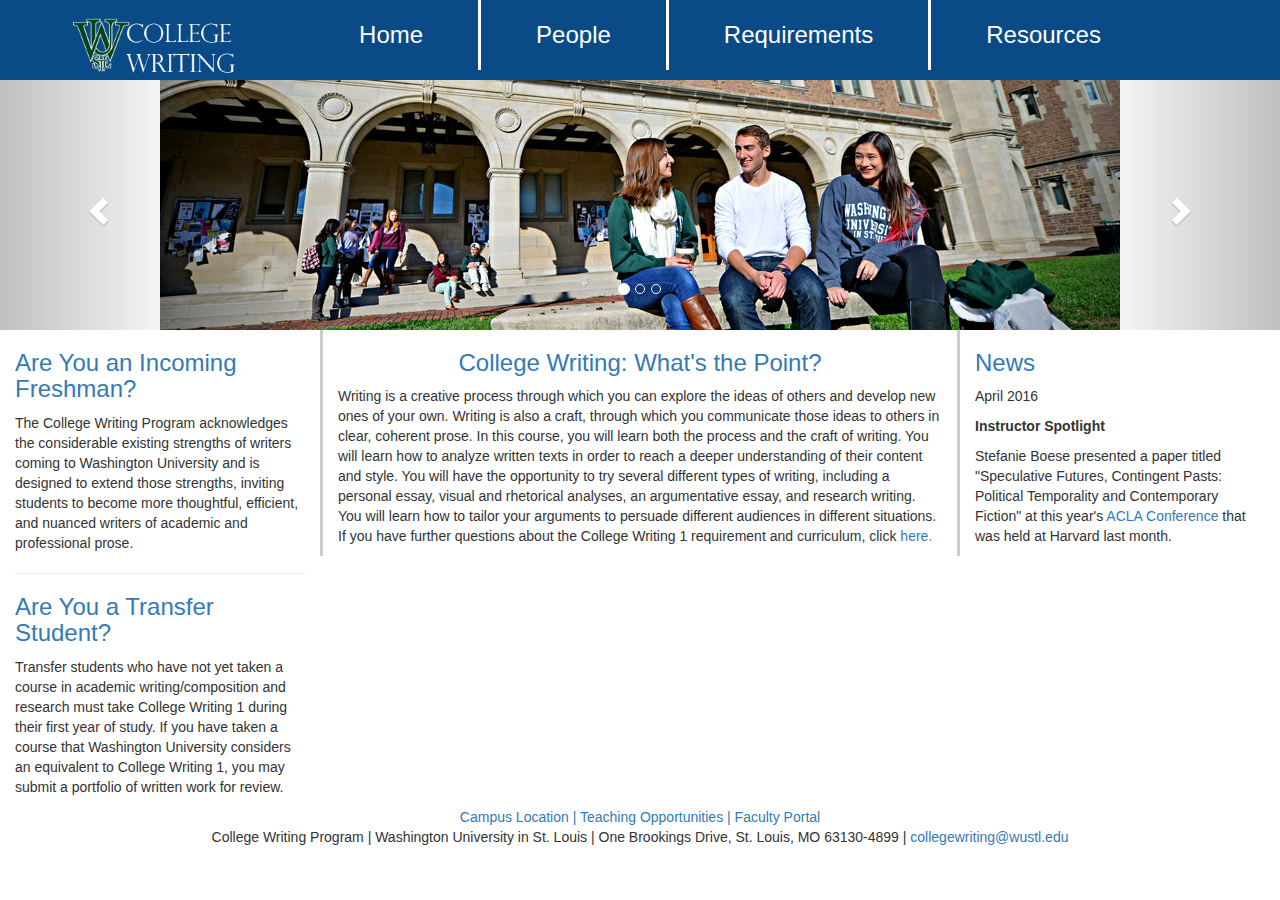
==== commit 6dc5ab7b: "footer fixed" ====
--- a/index.html
+++ b/index.html
@@ -150,7 +150,7 @@
 
 
   <footer >
-    <div class="container">
+    <div class="col-xs-12">
 
       <a href="location.html">Campus Location | </a> <a href="opps.html">Teaching Opportunities | </a> <a href="https://pages.wustl.edu/writing1">Faculty Portal</a>
       <p>
